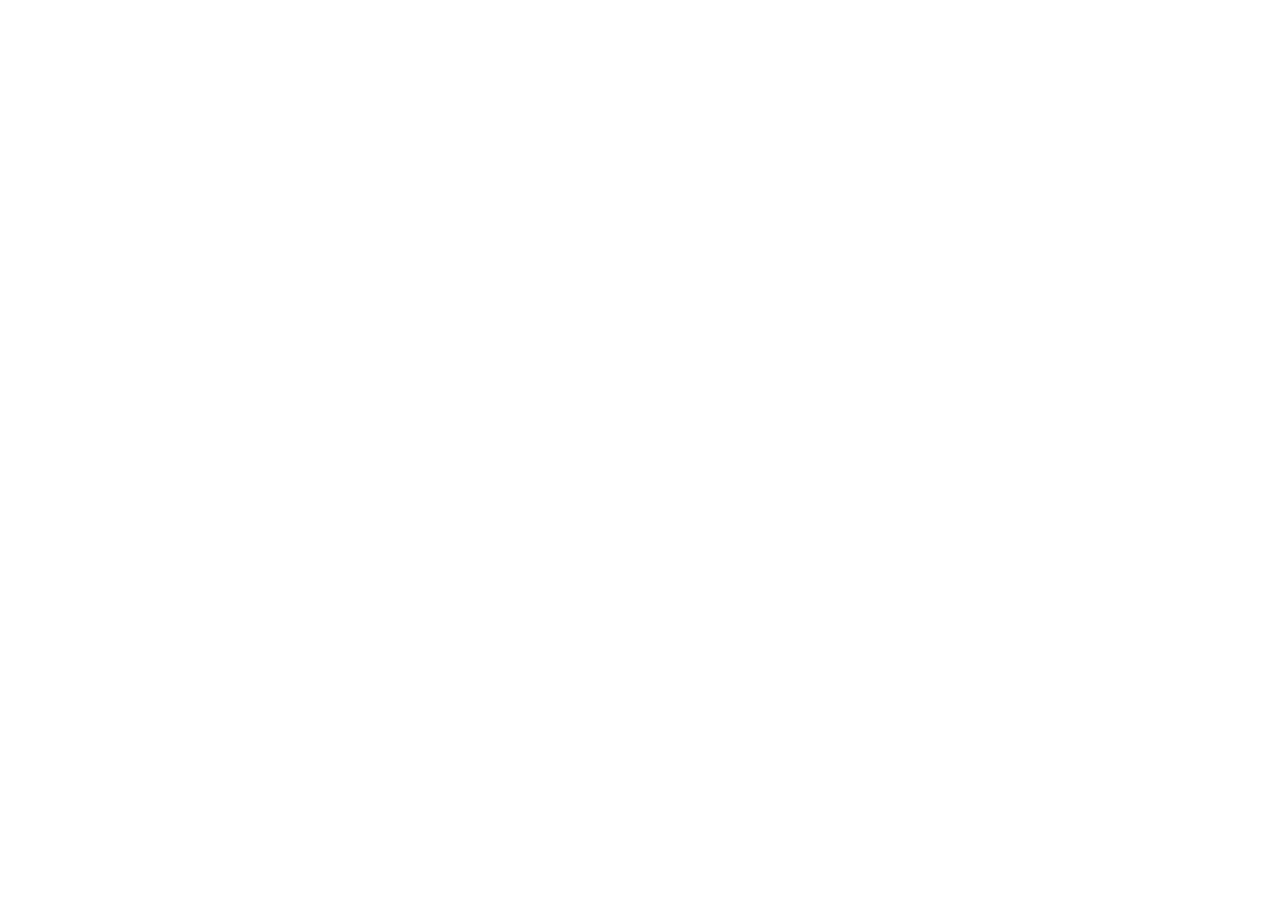
==== index.html @ d6f94eb8 "main" ====
<!DOCTYPE html>
<html lang="en">
<head>
    <meta charset="UTF-8">
    <meta name="viewport" content="width=device-width, initial-scale=1.0">
    <title>EventHub</title>
    <link rel="stylesheet" href="style.css">
</head>
<body>
    
    <script src="script.js"></script>
</body>
</html>
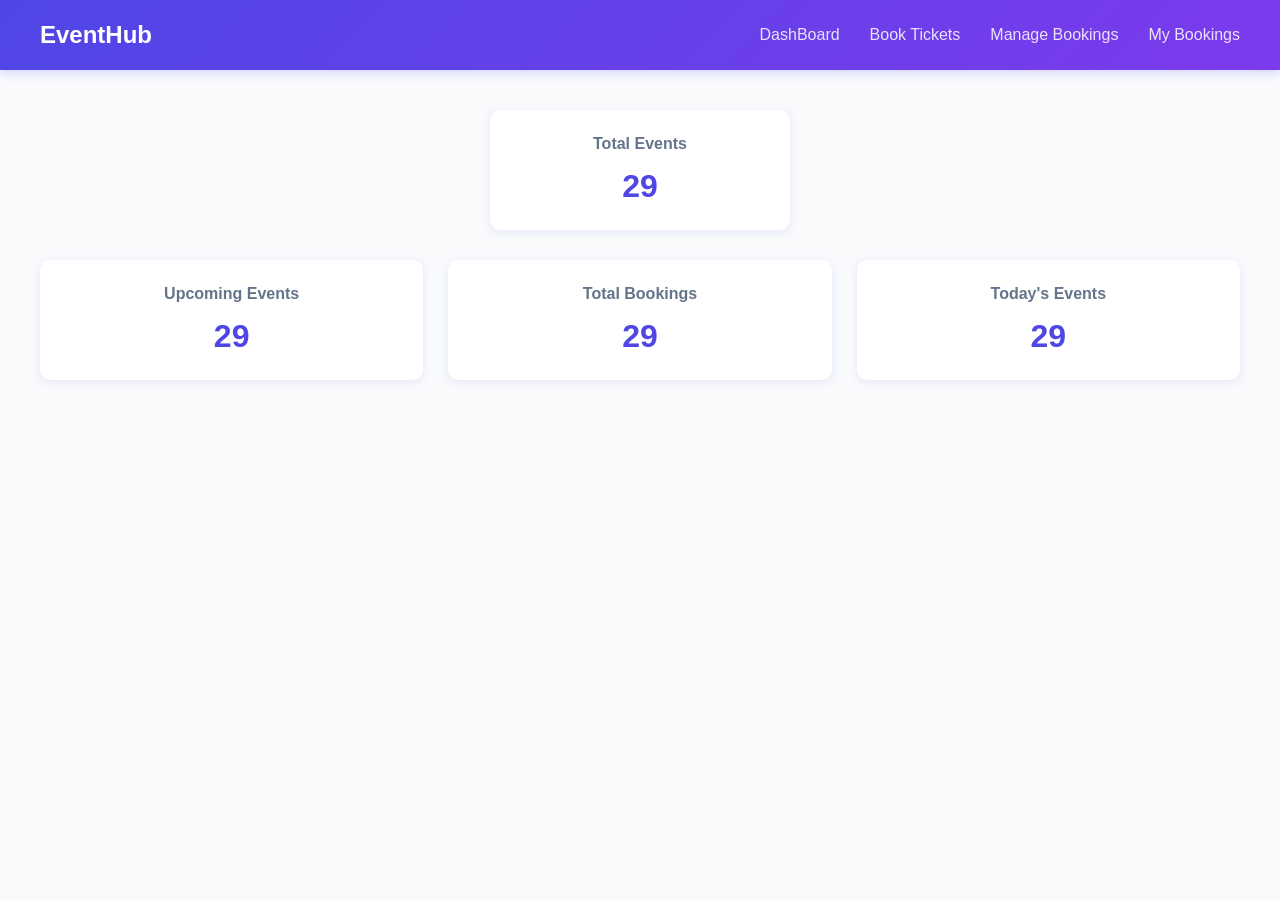
==== commit c138e1d1: "Add dashboard" ====
--- a/index.html
+++ b/index.html
@@ -7,7 +7,40 @@
     <link rel="stylesheet" href="style.css">
 </head>
 <body>
-    
+    <div id="main-page">
+        <nav id="navbar">
+            <h1 id="logo">EventHub</h1>
+            <div class="nav-elements">
+                <a href="#">DashBoard</a>
+                <a href="#">Book Tickets</a>
+                <a href="#">Manage Bookings</a>
+                <a href="#">My Bookings</a>
+            </div>
+        </nav>
+        <main id="maincontent">
+            <div class="section" id="top-section">
+                <div class="card">
+                    <h3>Total Events</h3>
+                    <span>29</span>
+                </div>
+            </div>
+            <div class="section" id="bottom-section">
+                <div class="card">
+                    <h3>Upcoming Events</h3>
+                    <span>29</span>
+                </div>
+                <div class="card">
+                    <h3>Total Bookings</h3>
+                    <span>29</span>
+                </div>
+                <div class="card">
+                    <h3>Today's Events</h3>
+                    <span>29</span>
+                </div>
+            </div>
+        </main>
+    </div>
     <script src="script.js"></script>
 </body>
-</html>+</html>
+
--- a/style.css
+++ b/style.css
@@ -0,0 +1,99 @@
+* {
+    padding: 0;
+    margin: 0;
+    box-sizing: border-box;
+}
+
+body {
+    font-family: Arial, sans-serif;
+}
+
+#main-page {
+    min-height: 100vh;
+    background-color: #F8FAFC;
+}
+
+#navbar {
+    height: 70px;
+    display: flex;
+    align-items: center;
+    justify-content: space-between;
+    padding: 0 40px;
+    background: linear-gradient(135deg, #4F46E5, #7C3AED);
+    border-bottom: none;
+    box-shadow: 0 2px 10px rgba(79, 70, 229, 0.25);
+}
+
+#logo {
+    font-size: 24px;
+    font-weight: bold;
+    color: white;
+}
+
+.nav-elements {
+    display: flex;
+    gap: 30px;
+}
+
+.nav-elements a {
+    text-decoration: none;
+    color: rgba(255, 255, 255, 0.85);
+    font-size: 16px;
+}
+
+.nav-elements a:hover {
+    color: #FBBF24;
+}
+
+#maincontent {
+    padding: 40px;
+    display: flex;
+    flex-direction: column;
+    align-items: center;
+    justify-content: center;
+}
+
+.section {
+    margin-bottom: 30px;
+}
+
+#top-section {
+    width: 300px;
+}
+
+#bottom-section {
+    display: flex;
+    justify-content: center;
+    gap: 25px;
+    width: 100%;
+}
+
+#bottom-section .card {
+    width: 250px;
+    flex: 1;
+}
+
+.card {
+    background-color: white;
+    padding: 25px;
+    border-radius: 10px;
+    box-shadow: 0 2px 8px rgba(79, 70, 229, 0.10);
+    text-align: center;
+}
+
+#top-section .card {
+    width: 100%;
+}
+
+.card h3 {
+    font-size: 16px;
+    color: #64748B;
+    margin-bottom: 15px;
+}
+
+.card span {
+    font-size: 32px;
+    font-weight: bold;
+    color: #4F46E5;
+}
+
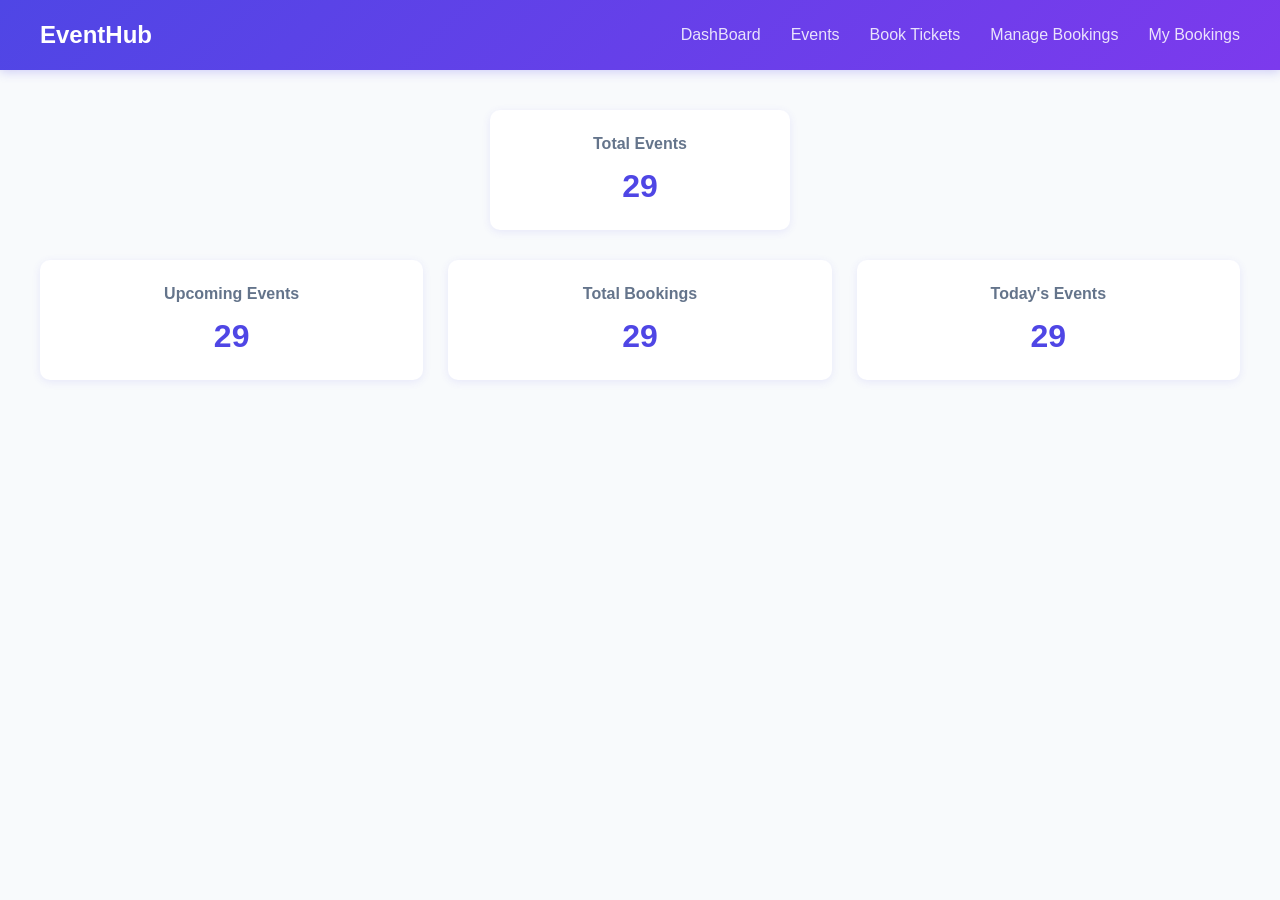
==== commit f8ae7902: "Add Events page" ====
--- a/index.html
+++ b/index.html
@@ -12,6 +12,7 @@
             <h1 id="logo">EventHub</h1>
             <div class="nav-elements">
                 <a href="#">DashBoard</a>
+                <a href="#">Events</a>
                 <a href="#">Book Tickets</a>
                 <a href="#">Manage Bookings</a>
                 <a href="#">My Bookings</a>
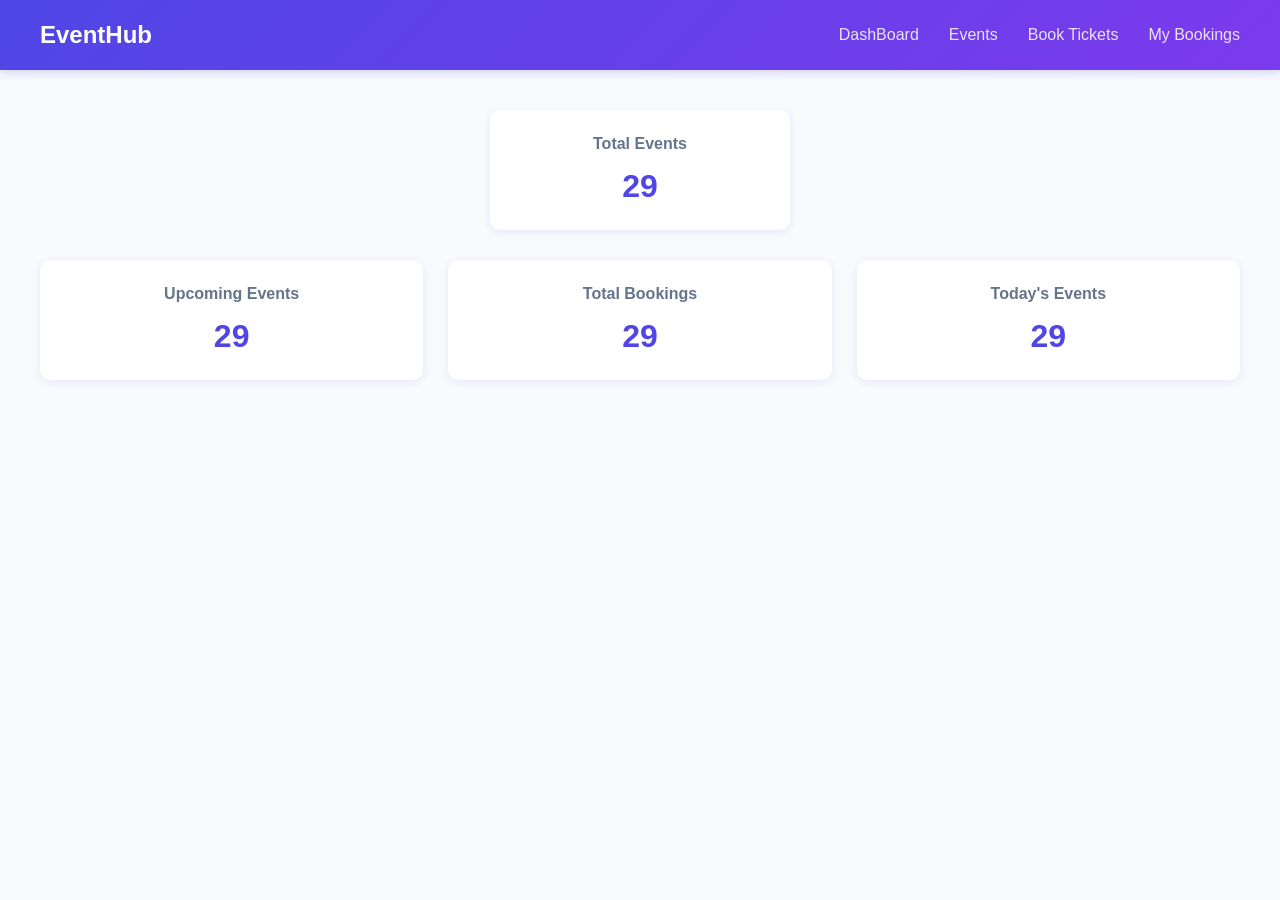
==== commit 250907d1: "Add My Bookings" ====
--- a/index.html
+++ b/index.html
@@ -14,7 +14,6 @@
                 <a href="#">DashBoard</a>
                 <a href="#">Events</a>
                 <a href="#">Book Tickets</a>
-                <a href="#">Manage Bookings</a>
                 <a href="#">My Bookings</a>
             </div>
         </nav>
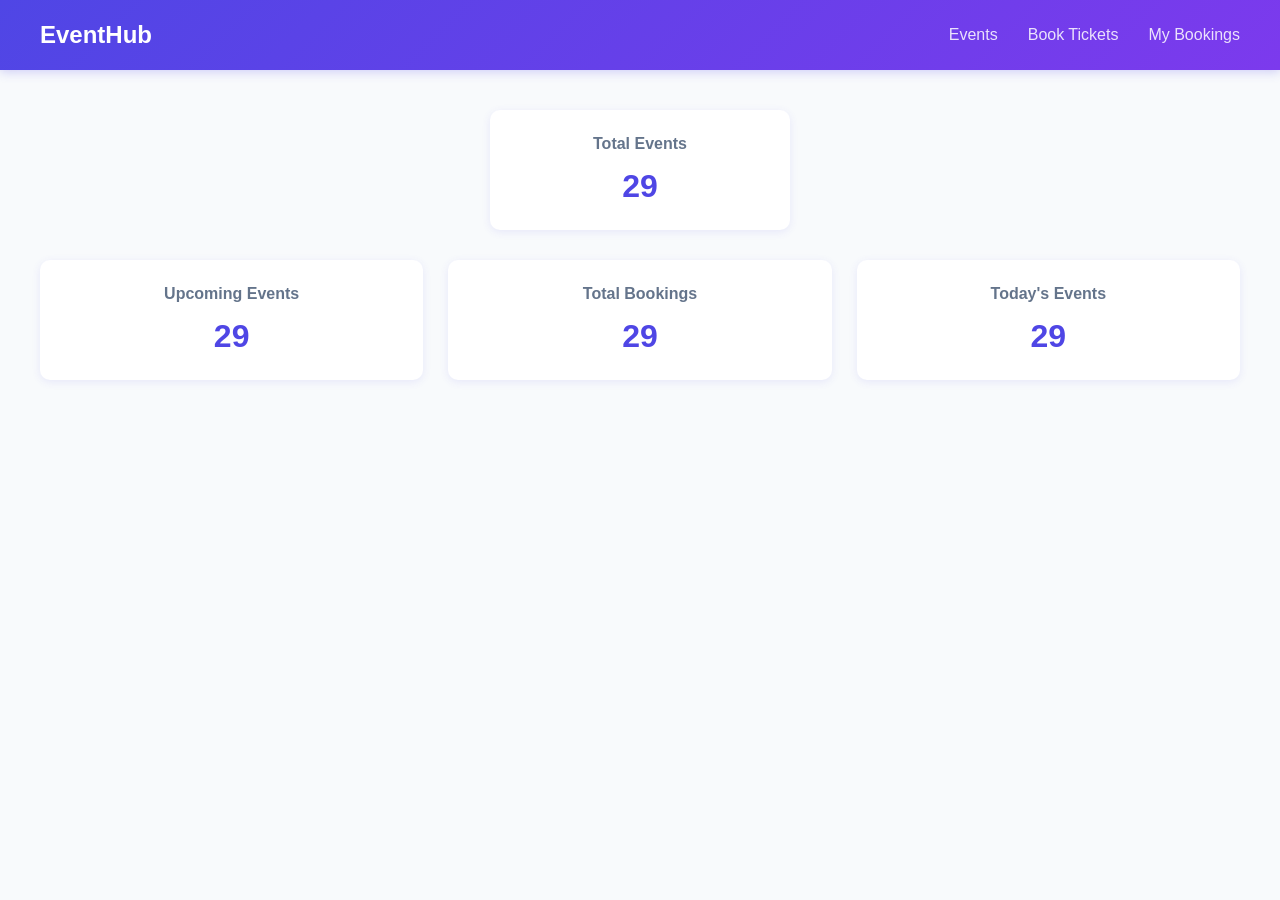
==== commit 9f95347d: "Add event logics" ====
--- a/index.html
+++ b/index.html
@@ -11,10 +11,9 @@
         <nav id="navbar">
             <h1 id="logo">EventHub</h1>
             <div class="nav-elements">
-                <a href="#">DashBoard</a>
-                <a href="#">Events</a>
-                <a href="#">Book Tickets</a>
-                <a href="#">My Bookings</a>
+                <a href="events.html">Events</a>
+                <a href="ticket.html">Book Tickets</a>
+                <a href="myBookings.html">My Bookings</a>
             </div>
         </nav>
         <main id="maincontent">
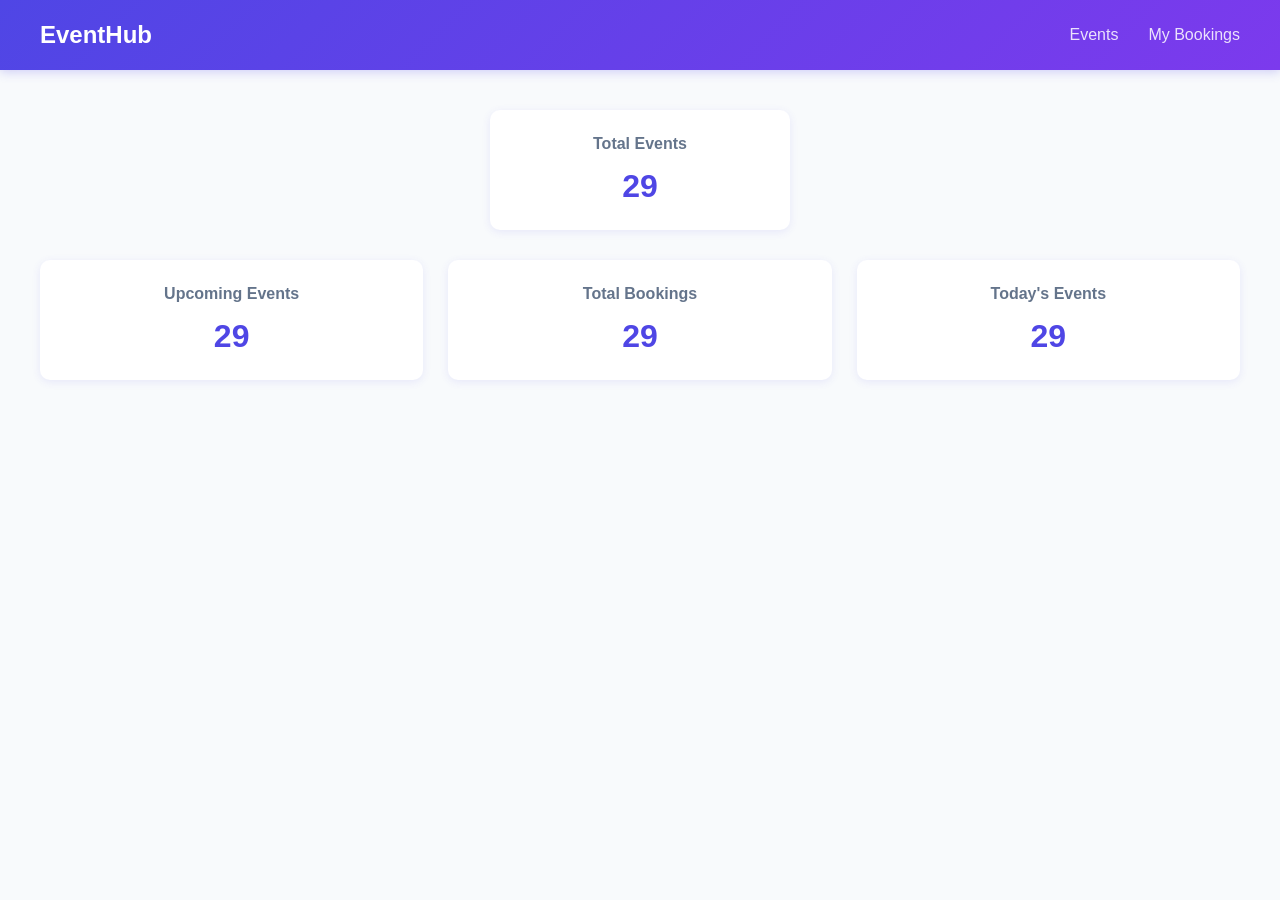
==== commit d2b2fad6: "Add tickets logic" ====
--- a/index.html
+++ b/index.html
@@ -12,7 +12,6 @@
             <h1 id="logo">EventHub</h1>
             <div class="nav-elements">
                 <a href="events.html">Events</a>
-                <a href="ticket.html">Book Tickets</a>
                 <a href="myBookings.html">My Bookings</a>
             </div>
         </nav>
@@ -39,6 +38,7 @@
             </div>
         </main>
     </div>
+    <script src="eventsData.js"></script>
     <script src="script.js"></script>
 </body>
 </html>
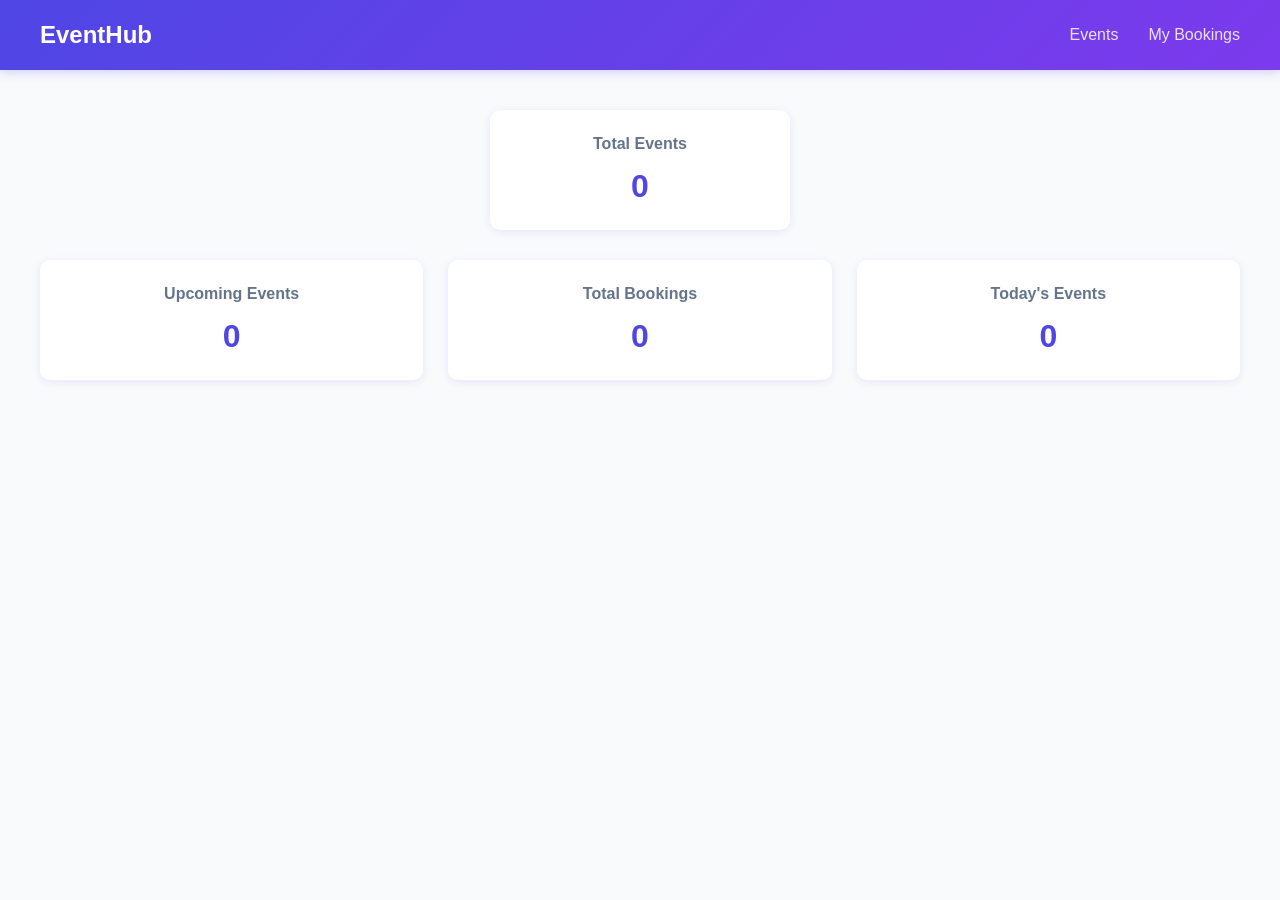
==== commit 8892a821: "Add dashboard logic" ====
--- a/index.html
+++ b/index.html
@@ -19,21 +19,21 @@
             <div class="section" id="top-section">
                 <div class="card">
                     <h3>Total Events</h3>
-                    <span>29</span>
+                    <span id="total-event">29</span>
                 </div>
             </div>
             <div class="section" id="bottom-section">
                 <div class="card">
                     <h3>Upcoming Events</h3>
-                    <span>29</span>
+                    <span id="upcoming-event">29</span>
                 </div>
                 <div class="card">
                     <h3>Total Bookings</h3>
-                    <span>29</span>
+                    <span id="total-booking">29</span>
                 </div>
                 <div class="card">
                     <h3>Today's Events</h3>
-                    <span>29</span>
+                    <span id="todays-event">29</span>
                 </div>
             </div>
         </main>
